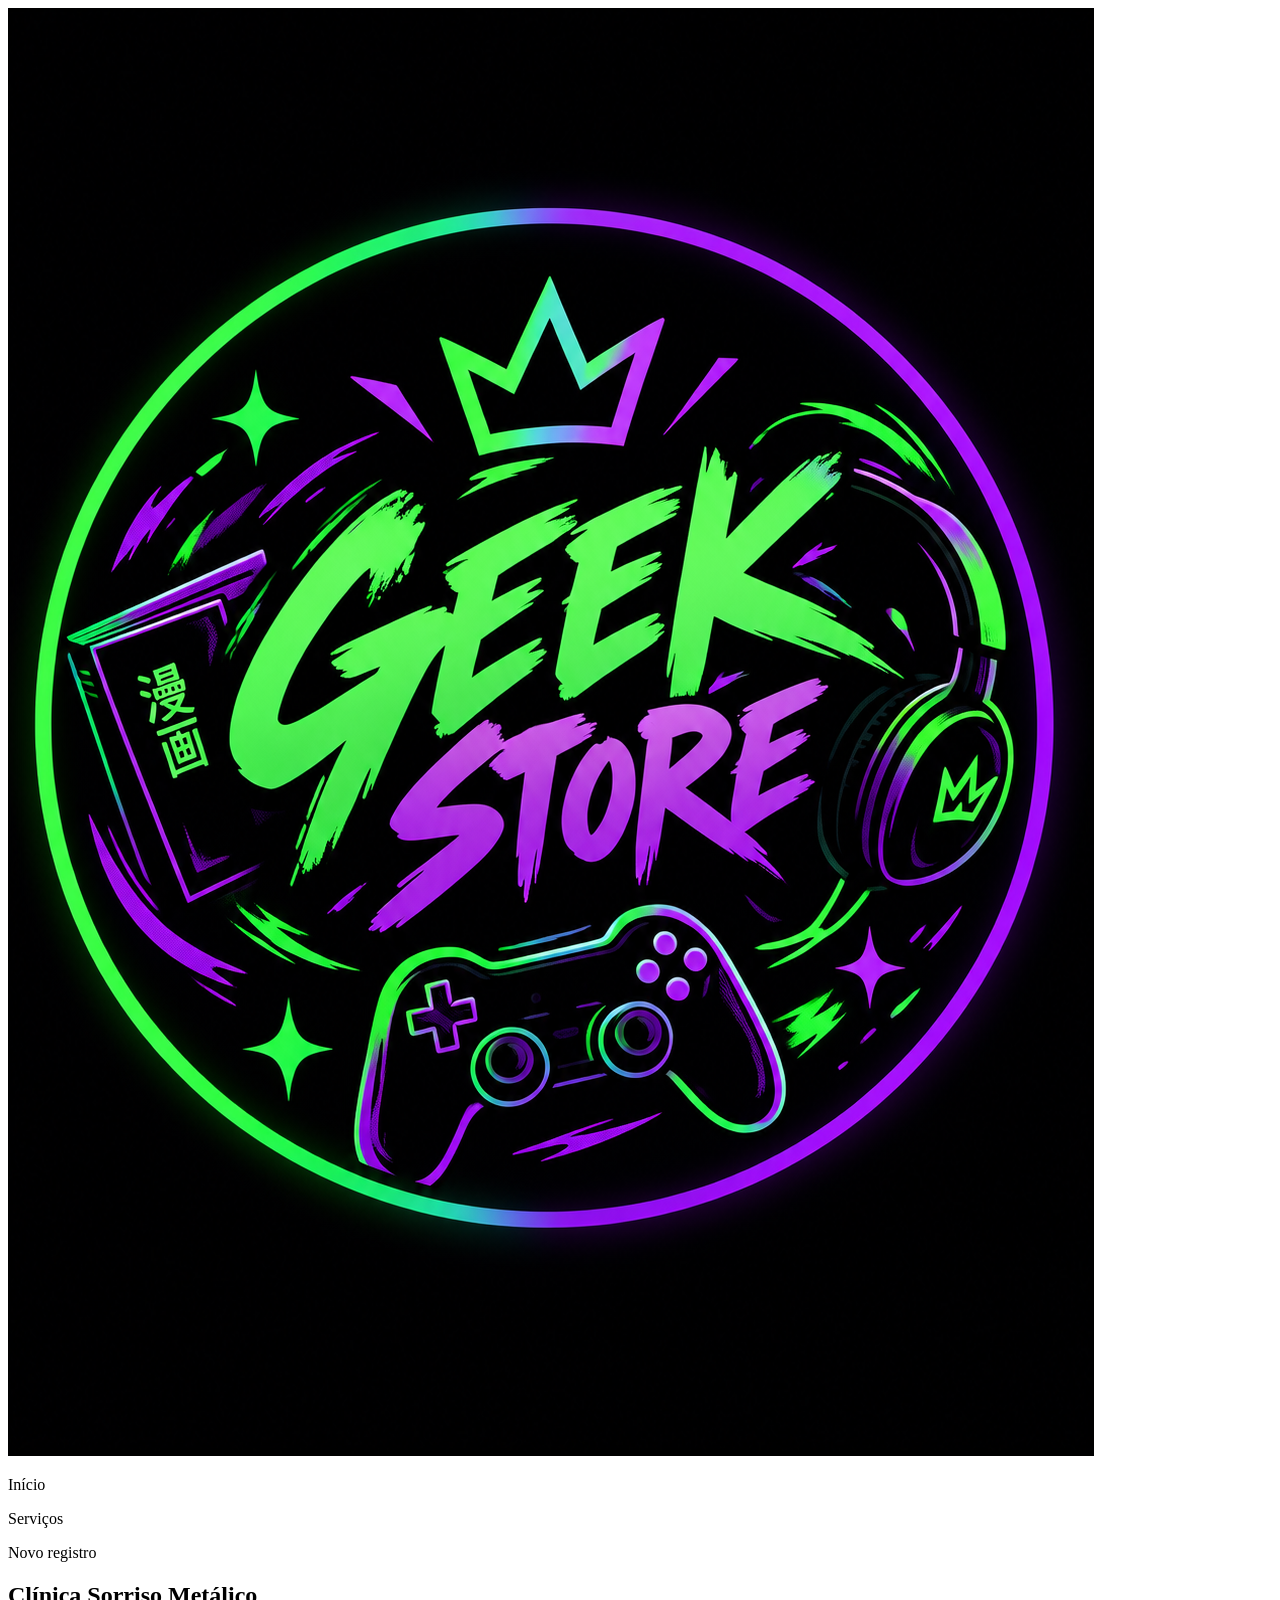
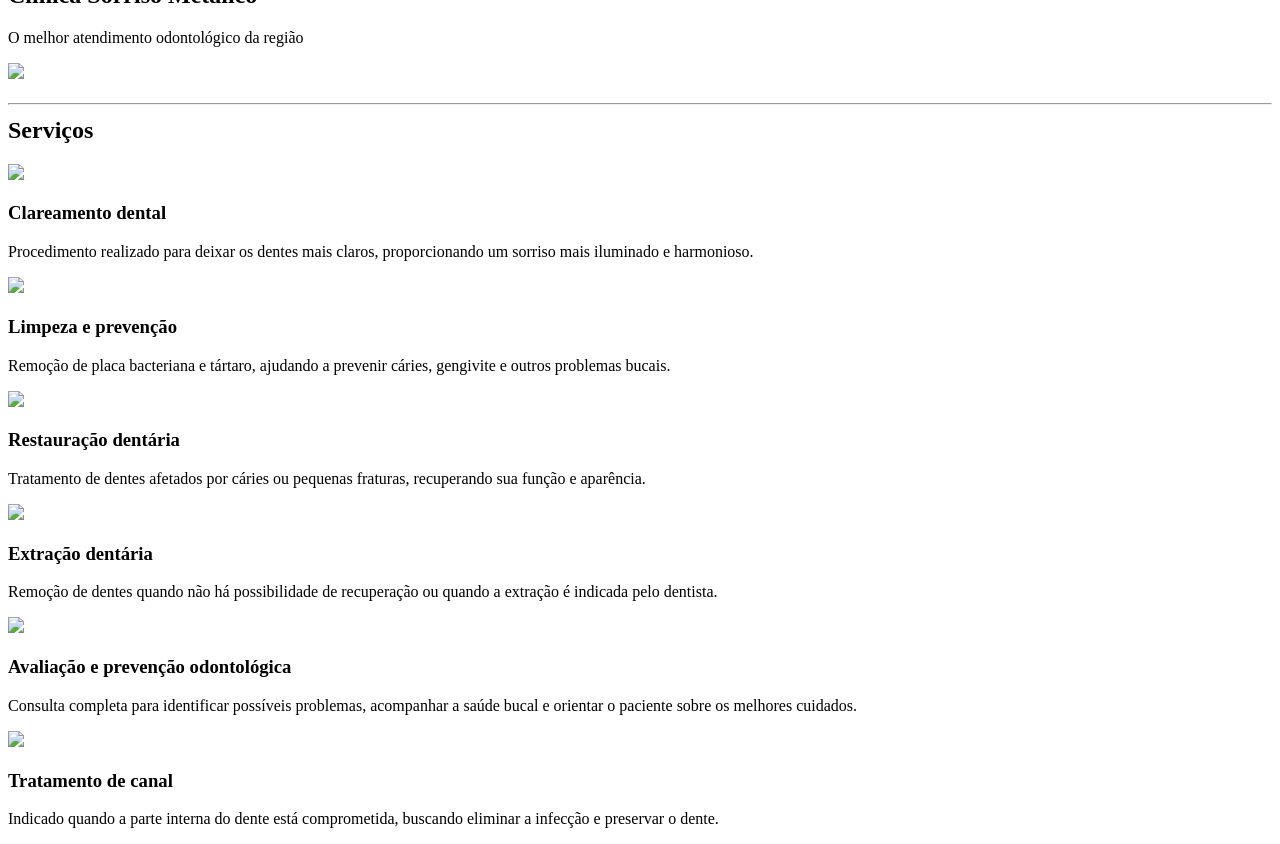
==== index.html @ 7cc4777a "Geek Store" ====
<!DOCTYPE html>
<html lang="pt-BR">
    <head>
        <meta charset="UTF-8"/>
        <title>Geek Store</title>
        <link rel="stylesheet" href="css/style.css">
    </head>
    <body>
        <header>
            <section id="titulo-header">
                <img src="assets/images/logo.png">
            </section>
            <section id="menu-header">
                <p>Início</p>
                <p>Serviços</p>
                <p>Novo registro</p>
            </section>
        </header>
        <main>
            <section id="hero">
                <h1>Clínica Sorriso Metálico</h1>
                <p>O melhor atendimento odontológico da região</p>
                <img src="assets/images/banner.png">
                <h1><hr>Serviços</h1>
            </section>
            <section id="galeria">
            <section class="galeria-imgs">
                <div class="card">
                    <img src="assets/images/clareamentoDental.png">
                    <h3>Clareamento dental</h3>
                    <p>Procedimento realizado para deixar os dentes mais claros, proporcionando um sorriso mais iluminado e harmonioso.</p>
                </div>
                <div class="card">
                    <img src="assets/images/Limpeza.png">
                    <h3>Limpeza e prevenção</h3>
                    <p>Remoção de placa bacteriana e tártaro, ajudando a prevenir cáries, gengivite e outros problemas bucais.</p>
                </div>
                <div class="card">
                    <img src="assets/images/Restauracao.png">
                    <h3>Restauração dentária</h3>
                    <p>Tratamento de dentes afetados por cáries ou pequenas fraturas, recuperando sua função e aparência.</p>
                </div>
                <div class="card">
                    <img src="assets/images/Extracao.png">
                    <h3>Extração dentária</h3>
                    <p>Remoção de dentes quando não há possibilidade de recuperação ou quando a extração é indicada pelo dentista.</p>
                </div>
                <div class="card">
                    <img src="assets/images/Avaliacao.png">
                    <h3>Avaliação e prevenção odontológica</h3>
                    <p>Consulta completa para identificar possíveis problemas, acompanhar a saúde bucal e orientar o paciente sobre os melhores cuidados.</p>
                </div>
                <div class="card">
                    <img src="assets/images/canal.png">
                    <h3>Tratamento de canal</h3>
                    <p>Indicado quando a parte interna do dente está comprometida, buscando eliminar a infecção e preservar o dente.</p>
                </div>
            </section>
            </section>
        </main>
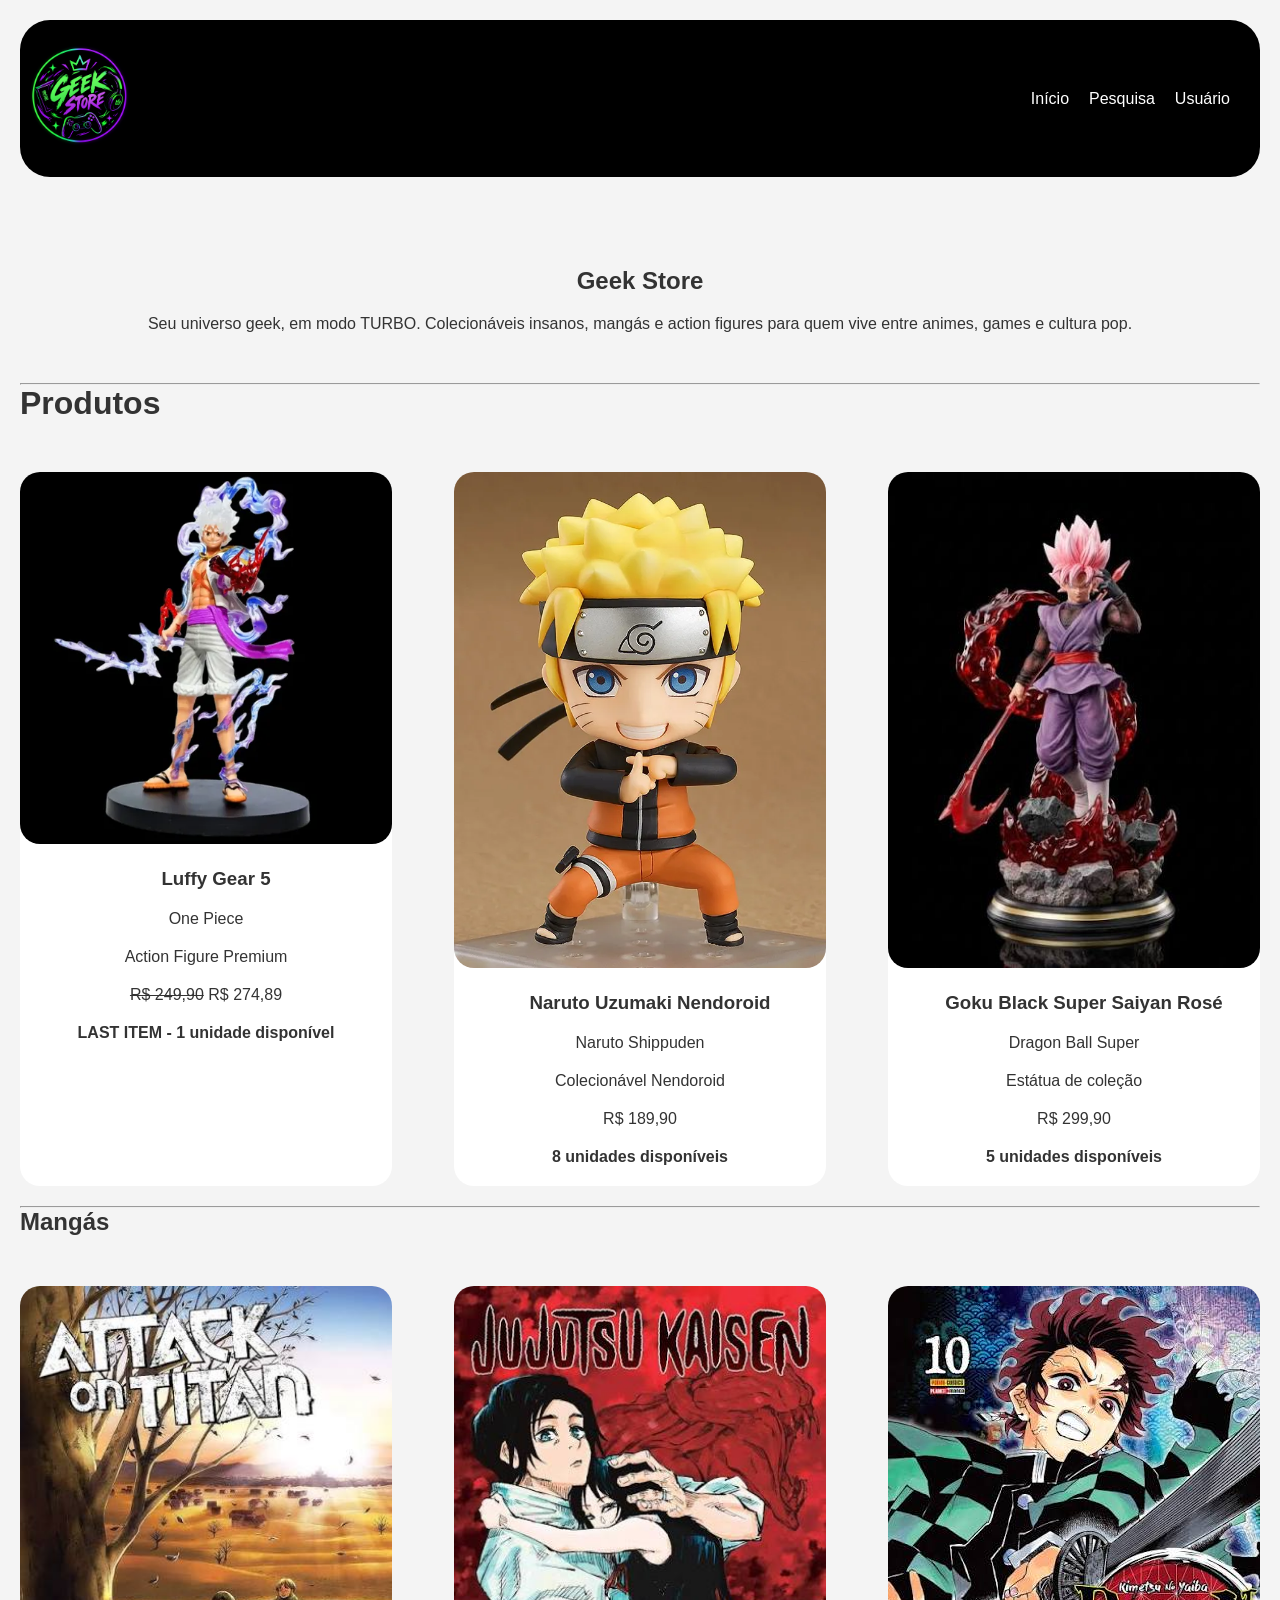
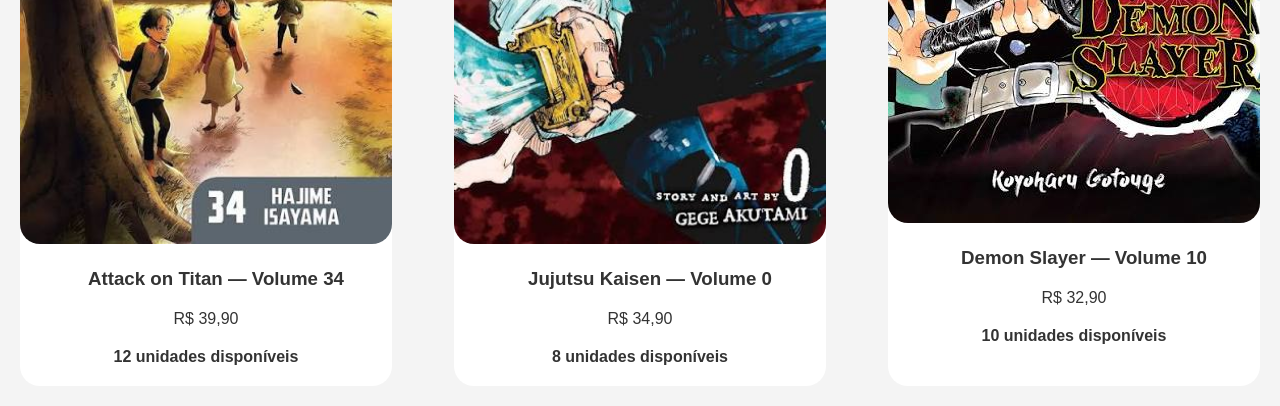
==== commit 880642db: "Geek Store" ====
--- a/index.html
+++ b/index.html
@@ -12,49 +12,64 @@
             </section>
             <section id="menu-header">
                 <p>Início</p>
-                <p>Serviços</p>
-                <p>Novo registro</p>
+                <p>Pesquisa</p>
+                <p>Usuário</p>
             </section>
         </header>
         <main>
             <section id="hero">
-                <h1>Clínica Sorriso Metálico</h1>
-                <p>O melhor atendimento odontológico da região</p>
-                <img src="assets/images/banner.png">
-                <h1><hr>Serviços</h1>
+                <h1>Geek Store</h1>
+                <p>Seu universo geek, em modo TURBO. Colecionáveis insanos, mangás e action figures para quem vive entre animes, games e cultura pop.</p>
             </section>
+            <h1><hr>Produtos</h1>
             <section id="galeria">
             <section class="galeria-imgs">
                 <div class="card">
-                    <img src="assets/images/clareamentoDental.png">
-                    <h3>Clareamento dental</h3>
-                    <p>Procedimento realizado para deixar os dentes mais claros, proporcionando um sorriso mais iluminado e harmonioso.</p>
+                    <img src="assets/images/luffy.webp">
+                    <h3>Luffy Gear 5</h3>
+                    <p>One Piece</p>
+                    <p>Action Figure Premium</p>
+                    <p><s>R$ 249,90</s> R$ 274,89</p>
+                    <p><b>LAST ITEM - 1 unidade disponível</b></p>
                 </div>
                 <div class="card">
-                    <img src="assets/images/Limpeza.png">
-                    <h3>Limpeza e prevenção</h3>
-                    <p>Remoção de placa bacteriana e tártaro, ajudando a prevenir cáries, gengivite e outros problemas bucais.</p>
+                    <img src="assets/images/naruto.webp">
+                    <h3>Naruto Uzumaki Nendoroid</h3>
+                    <p>Naruto Shippuden</p>
+                    <p>Colecionável Nendoroid</p>
+                    <p>R$ 189,90</p>
+                    <P><b>8 unidades disponíveis</b></P>
                 </div>
                 <div class="card">
-                    <img src="assets/images/Restauracao.png">
-                    <h3>Restauração dentária</h3>
-                    <p>Tratamento de dentes afetados por cáries ou pequenas fraturas, recuperando sua função e aparência.</p>
+                    <img src="assets/images/gokuBlack.jpeg">
+                    <h3>Goku Black Super Saiyan Rosé</h3>
+                    <p>Dragon Ball Super</p>
+                    <p>Estátua de coleção</p>
+                    <p>R$ 299,90</p>
+                    <p><b>5 unidades disponíveis</b></p>
+                </div>
+            </section>
+            <h1 class="mangas"><hr>Mangás</h1>
+            <section class="galeria-imgs-two">
+                <div class="card">
+                    <img src="assets/images/attackOnTitan.jpeg">
+                    <h3>Attack on Titan — Volume 34</h3>
+                    <p>R$ 39,90</p>
+                    <p><b>12 unidades disponíveis</b></p>
                 </div>
                 <div class="card">
-                    <img src="assets/images/Extracao.png">
-                    <h3>Extração dentária</h3>
-                    <p>Remoção de dentes quando não há possibilidade de recuperação ou quando a extração é indicada pelo dentista.</p>
+                    <img src="assets/images/jjk.jpeg">
+                    <h3>Jujutsu Kaisen — Volume 0</h3>
+                    <p>R$ 34,90</p>
+                    <p><b>8 unidades disponíveis</b></p>
                 </div>
                 <div class="card">
-                    <img src="assets/images/Avaliacao.png">
-                    <h3>Avaliação e prevenção odontológica</h3>
-                    <p>Consulta completa para identificar possíveis problemas, acompanhar a saúde bucal e orientar o paciente sobre os melhores cuidados.</p>
-                </div>
-                <div class="card">
-                    <img src="assets/images/canal.png">
-                    <h3>Tratamento de canal</h3>
-                    <p>Indicado quando a parte interna do dente está comprometida, buscando eliminar a infecção e preservar o dente.</p>
+                    <img src="assets/images/ds.jpeg">
+                    <h3>Demon Slayer — Volume 10</h3>
+                    <p>R$ 32,90</p>
+                    <p><b>10 unidades disponíveis</b></p>
                 </div>
             </section>
             </section>
+            </section>
         </main>
--- a/css/style.css
+++ b/css/style.css
@@ -0,0 +1,119 @@
+* {
+    margin: 0;
+    padding: 0;
+    box-sizing: border-box;
+}
+
+body {
+    font-family: Arial, sans-serif;
+    background-color: #f4f4f4;
+    color: #333;
+}
+
+header {
+    background-color: rgb(0, 0, 0);
+    display: flex;
+    padding: 10px;
+    justify-content: space-between;
+    align-items: center;
+    border-radius: 30px;
+    margin-top: 20px;
+    margin-left: 20px;
+    margin-right: 20px;
+}
+
+header img {
+    width: 100px;
+}
+
+#menu-header {
+    color: white;
+    margin-right: 20px;
+    display: flex;
+    gap: 20px;
+}
+
+#hero {
+    text-align: center;
+    padding: 50px;
+}
+
+#hero h1 {
+    margin-bottom: 20px;
+    margin-top: 20px;
+}
+
+.card {
+    background-color: rgb(255, 255, 255) ;
+    margin-top: 30px;
+    width: 30%;
+    border-radius: 20px;
+
+}
+
+.card img {
+    width: 100%;
+    margin-bottom: 20px;
+}
+
+main {
+    padding: 20px;
+}
+
+.galeria-imgs {
+    display:flex;
+    gap: 10px;
+    justify-content: space-between;
+    align-items: space-between;
+    margin-top: 20px;
+    flex-wrap: wrap;
+}
+
+.galeria-imgs img {
+    border-radius: 20px;
+    margin-bottom: 20px;
+    width: 100%;
+
+}
+
+.galeria-imgs h3 {
+    text-align: center;
+    margin-bottom: 20px;
+    margin-left: 20px;
+}
+
+.galeria-imgs p {
+    text-align: center;
+    padding-bottom: 20px;
+}
+
+.mangas {
+    margin-top: 20px;
+}
+.galeria-imgs-two {
+    display:flex;
+    gap: 10px;
+    justify-content: space-between;
+    align-items: space-between;
+    margin-top: 20px;
+    flex-wrap: wrap;
+}
+
+.galeria-imgs-two img {
+    border-radius: 20px;
+    margin-bottom: 20px;
+    width: 100%;
+
+}
+
+.galeria-imgs-two h3 {
+    text-align: center;
+    margin-bottom: 20px;
+    margin-left: 20px;
+}
+
+.galeria-imgs-two p {
+    text-align: center;
+    padding-bottom: 20px;
+}
+
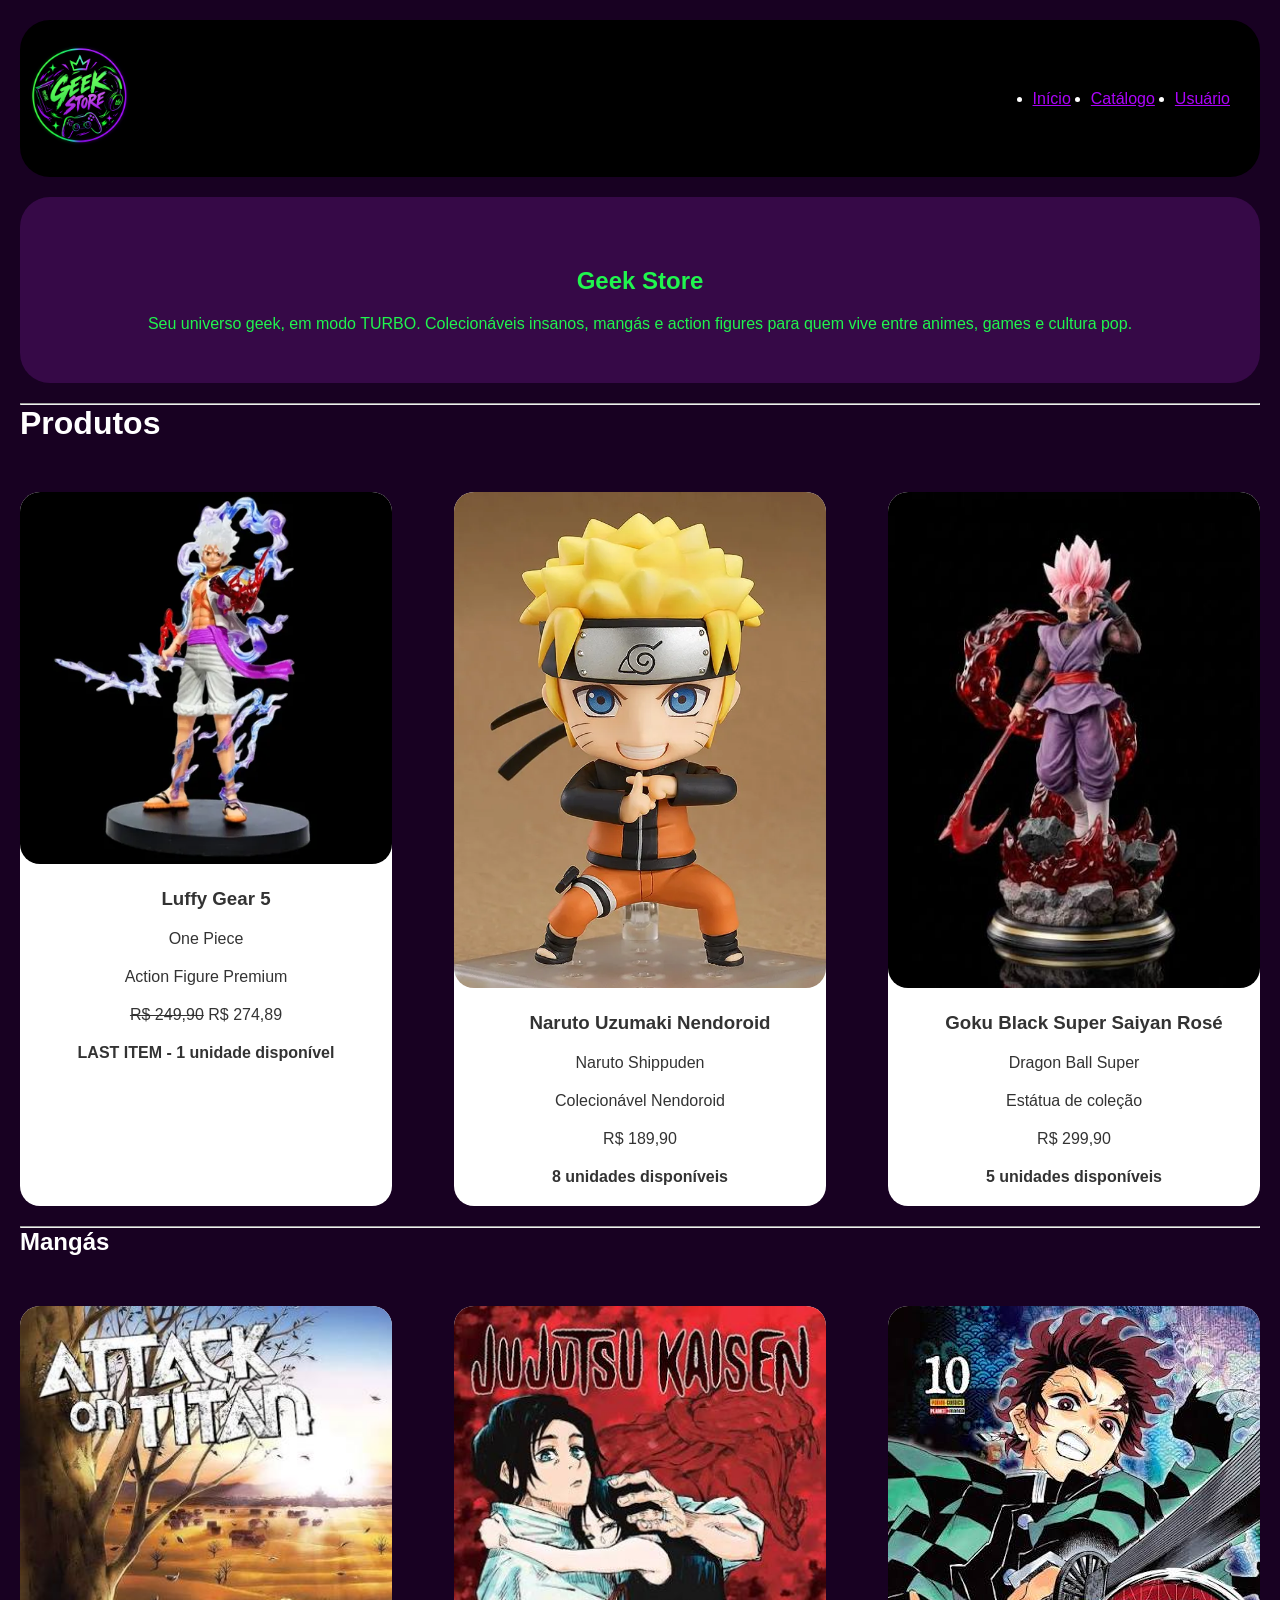
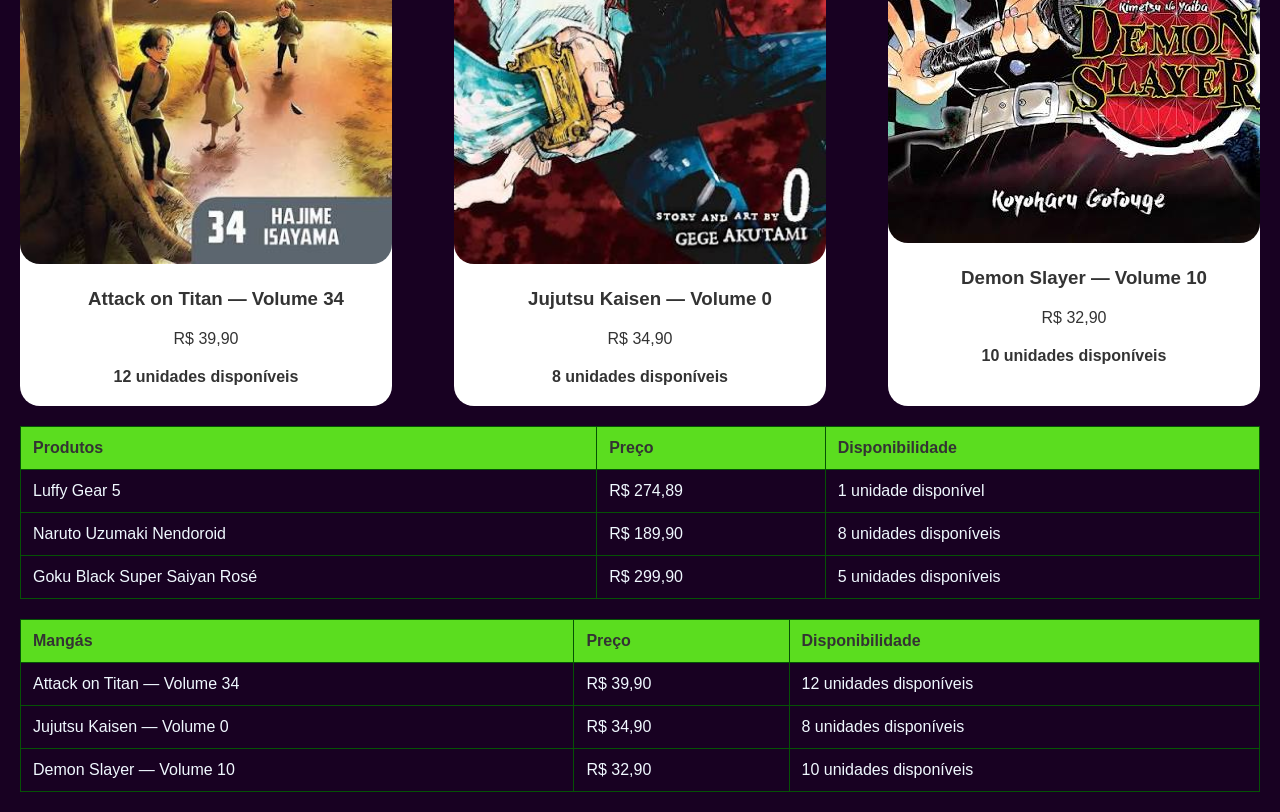
==== commit 2a9f884e: "Geek Store" ====
--- a/index.html
+++ b/index.html
@@ -11,9 +11,13 @@
                 <img src="assets/images/logo.png">
             </section>
             <section id="menu-header">
-                <p>Início</p>
-                <p>Pesquisa</p>
-                <p>Usuário</p>
+                <nav>
+                    <ul>
+                        <li><a href="index.html">Início</a></li>
+                        <li><a href="#produtos">Catálogo</a></li>
+                        <li><a href="usuario.html">Usuário</a></li>
+                    </ul>
+                </nav>
             </section>
         </header>
         <main>
@@ -21,7 +25,7 @@
                 <h1>Geek Store</h1>
                 <p>Seu universo geek, em modo TURBO. Colecionáveis insanos, mangás e action figures para quem vive entre animes, games e cultura pop.</p>
             </section>
-            <h1><hr>Produtos</h1>
+            <h1 id="produtos"><hr>Produtos</h1>
             <section id="galeria">
             <section class="galeria-imgs">
                 <div class="card">
@@ -71,5 +75,48 @@
                 </div>
             </section>
             </section>
-            </section>
+            <table>
+                <tr>
+                    <th>Produtos</th>
+                    <th>Preço</th>
+                    <th>Disponibilidade</th>
+                </tr>
+                <tr>
+                    <td>Luffy Gear 5</td>
+                    <td>R$ 274,89</td>
+                    <td>1 unidade disponível</td>
+                </tr>
+                <tr>
+                    <td>Naruto Uzumaki Nendoroid</td>
+                    <td>R$ 189,90</td>
+                    <td>8 unidades disponíveis</td>
+                </tr>
+                <tr>
+                    <td>Goku Black Super Saiyan Rosé</td>
+                    <td>R$ 299,90</td>
+                    <td>5 unidades disponíveis</td>
+                </tr>
+            </table>
+            <table>
+                <tr>
+                    <th>Mangás</th>
+                    <th>Preço</th>
+                    <th>Disponibilidade</th>
+                </tr>
+                <tr>
+                    <td>Attack on Titan — Volume 34</td>
+                    <td>R$ 39,90</td>
+                    <td>12 unidades disponíveis</td>
+                </tr>
+                <tr>
+                    <td>Jujutsu Kaisen — Volume 0</td>
+                    <td>R$ 34,90</td>
+                    <td>8 unidades disponíveis</td>
+                </tr>
+                <tr>
+                    <td>Demon Slayer — Volume 10</td>
+                    <td>R$ 32,90</td>
+                    <td>10 unidades disponíveis</td>
+                </tr>
+            </table>
         </main>
--- a/css/style.css
+++ b/css/style.css
@@ -6,7 +6,7 @@
 
 body {
     font-family: Arial, sans-serif;
-    background-color: #f4f4f4;
+    background-color: #180122;
     color: #333;
 }
 
@@ -26,16 +26,22 @@
     width: 100px;
 }
 
-#menu-header {
+nav ul {
     color: white;
     margin-right: 20px;
     display: flex;
     gap: 20px;
 }
+a {
+    color:#ac04fa
+}
 
 #hero {
+    color: rgb(32, 245, 78);
     text-align: center;
     padding: 50px;
+    background-color: rgb(54, 9, 71);
+    border-radius:30px;
 }
 
 #hero h1 {
@@ -86,8 +92,13 @@
     text-align: center;
     padding-bottom: 20px;
 }
+#produtos {
+    color: white;
+    margin-top: 20px;
+}
 
 .mangas {
+    color: white;
     margin-top: 20px;
 }
 .galeria-imgs-two {
@@ -117,3 +128,63 @@
     padding-bottom: 20px;
 }
 
+table {
+    width: 100%;
+    border-collapse: collapse;
+    margin-top: 20px;
+}
+
+th, td {
+  border: 1px solid #055205;
+  padding: 12px;
+  text-align: left;
+}
+
+th {
+  background-color: #5bdd1f;
+}
+
+td {
+    color: #f0f9ff;
+}
+
+#usuario {
+    color: white;
+    text-align: center;
+    margin-top: 20px;
+}
+
+#informacoes-usuario {
+    color: white;
+    margin-top: 20px;
+}
+
+#historico-compras {
+    color: white;
+    margin-top: 20px;
+}
+
+#configuracoes {
+    color: white;
+    margin-top: 20px;
+}
+
+#suporte {
+    font-size: 14px;
+    text-align: center;
+    color: white;
+    margin-top: 20px;
+}
+
+#logout {
+    text-align:end;
+    color: white;
+    margin-top: 30px;
+}
+
+#direitos-autorais {
+    font-size: 14px;
+    color: white;
+    margin-top: 20px;
+    text-align: center;
+}
